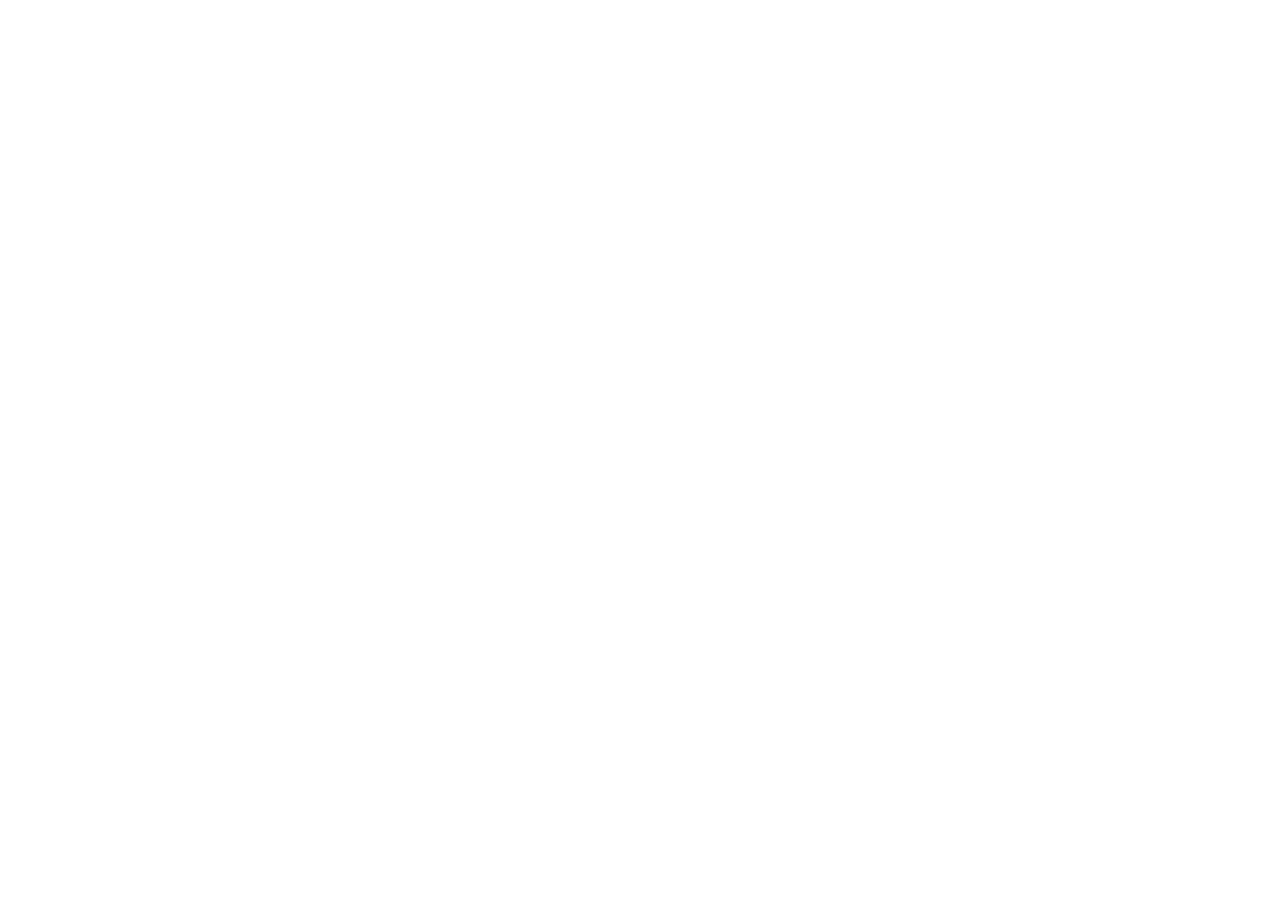
==== index.html @ 800e07d8 "Mudança no projeto social" ====
<!DOCTYPE html>
<html lang="pt-br">
<head>
    <meta charset="UTF-8">
    <meta name="viewport" content="width=device-width, initial-scale=1.0">
    <title>Projeto Redes Sociais</title>
    <link rel="shortcut icon" href="favicon.ico" type="image/x-icon">
</head>
<body>
    
</body>
</html>
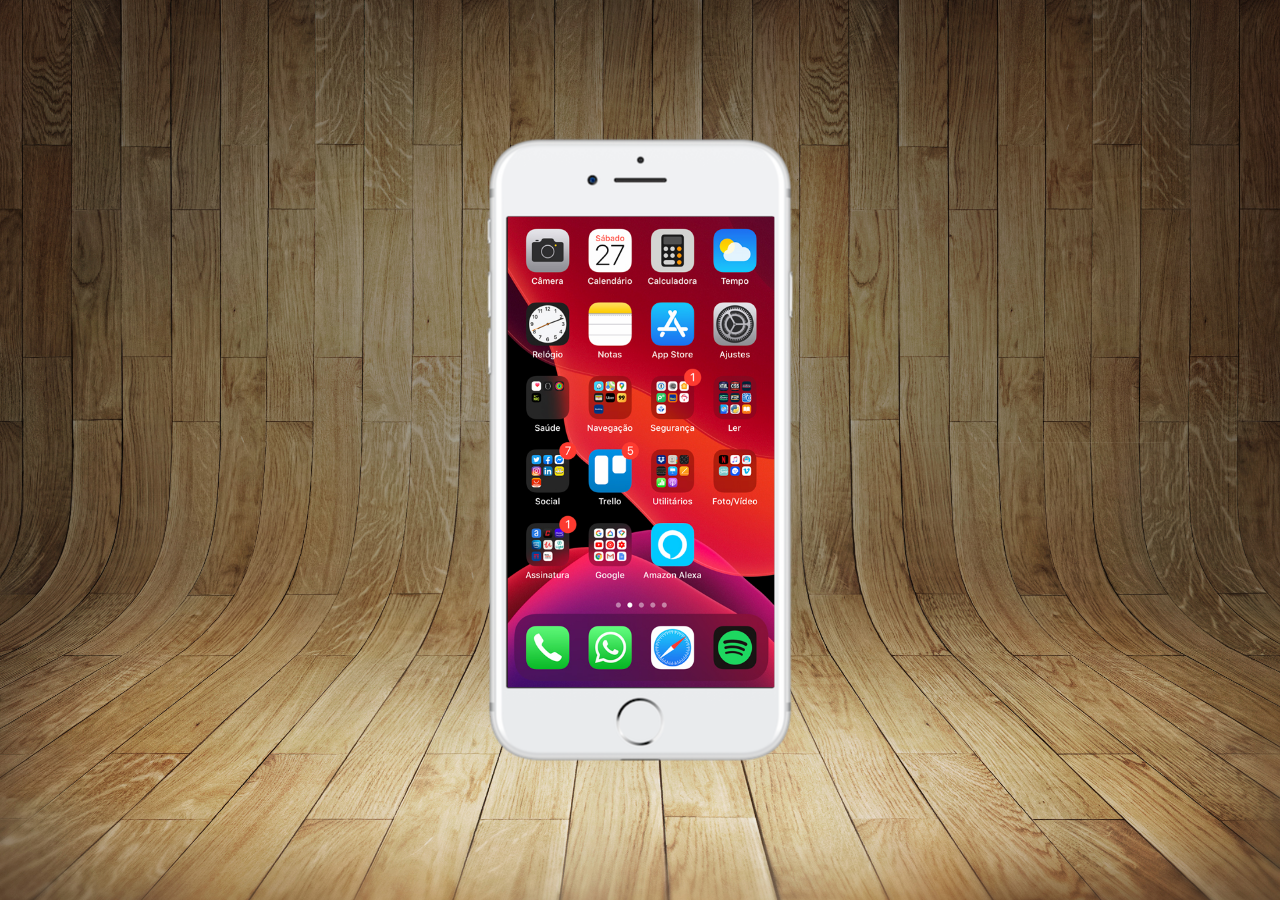
==== commit bef95be8: "Mudanças no projeto social" ====
--- a/index.html
+++ b/index.html
@@ -5,8 +5,16 @@
     <meta name="viewport" content="width=device-width, initial-scale=1.0">
     <title>Projeto Redes Sociais</title>
     <link rel="shortcut icon" href="favicon.ico" type="image/x-icon">
+    <link rel="stylesheet" href="estilo/style.css">
 </head>
 <body>
-    
+    <main>
+        <section id="telefone">
+            <iframe src="home.html" name="tela" id="tela" frameborder="0"></iframe>
+        </section>
+        <section id="redes sociais">
+
+        </section>
+    </main>
 </body>
 </html>--- a/estilo/style.css
+++ b/estilo/style.css
@@ -0,0 +1,41 @@
+@charset "UTF-8";
+
+*{
+    padding: 0px;
+    margin: 0px;
+    font-family: Arial, Helvetica, sans-serif;
+}
+
+body{
+    height: 100vh;
+    width: 100vw;
+    background: url('../imagens/fundo-madeira.jpg') no-repeat top, center;
+    background-size: cover;
+    background-attachment: fixed;
+    }
+    
+
+main{
+    position: relative;
+    height: 100vh;
+    
+}
+
+#telefone{
+    position: absolute;
+    height: 627px;
+    width: 311px;
+    background-color: aqua;
+    top: 50%;
+    left: 50%;
+    transform: translate(-50%, -50%);
+    background: url('../imagens/frame-iphone.png') no-repeat
+}
+
+#tela{
+    position: absolute;
+    top: 80px;
+    left: 23px;
+    width: 267px;
+    height: 471px;
+}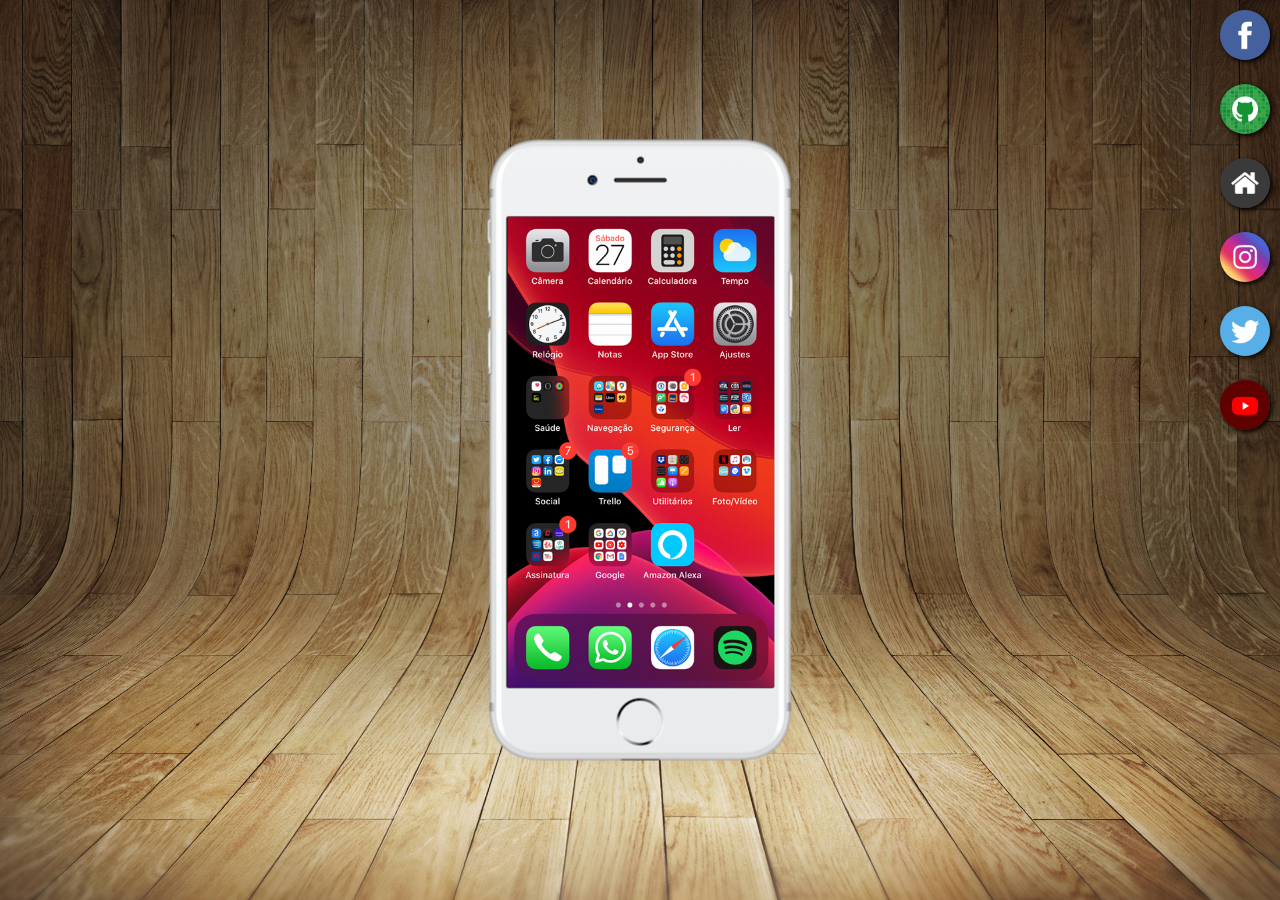
==== commit 8f013b23: "Mudanças no projeto android" ====
--- a/index.html
+++ b/index.html
@@ -12,8 +12,13 @@
         <section id="telefone">
             <iframe src="home.html" name="tela" id="tela" frameborder="0"></iframe>
         </section>
-        <section id="redes sociais">
-
+        <section id="redes-sociais">
+            <a href="facebook.html" target="tela"><img src="imagens/logo-facebook.jpg" alt="Logo Facebook"></a><br>
+            <a href="github.html" target="tela"><img src="imagens/logo-github.jpg" alt="Logo Github"></a><br>
+            <a href="home.html" target="tela"><img src="imagens/logo-home.jpg" alt="Logo Home"></a><br>
+            <a href="instagram.html" target="tela"><img src="imagens/logo-instagram.jpg" alt="Logo Instagram"></a><br>
+            <a href="#" target="tela"><img src="imagens/logo-twitter.jpg" alt="Logo Twitter"></a><br>
+            <a href="youtube.html" target="tela"><img src="imagens/logo-youtube.jpg" alt="Logo Youtube"></a>
         </section>
     </main>
 </body>
--- a/estilo/style.css
+++ b/estilo/style.css
@@ -38,4 +38,22 @@
     left: 23px;
     width: 267px;
     height: 471px;
+}
+
+#redes-sociais > a > img{
+    width: 50px;
+    margin: 10px;
+    border-radius: 50%;
+    box-shadow: 2px 2px 5px black;
+    box-sizing: border-box;
+}
+
+#redes-sociais img:hover{
+    border: 2px solid rgba(255, 255, 255, 0.6);
+    transform: translate(-3px, -3px);
+    transition: transform 0.3s;
+}
+
+#redes-sociais{
+    text-align: right;
 }